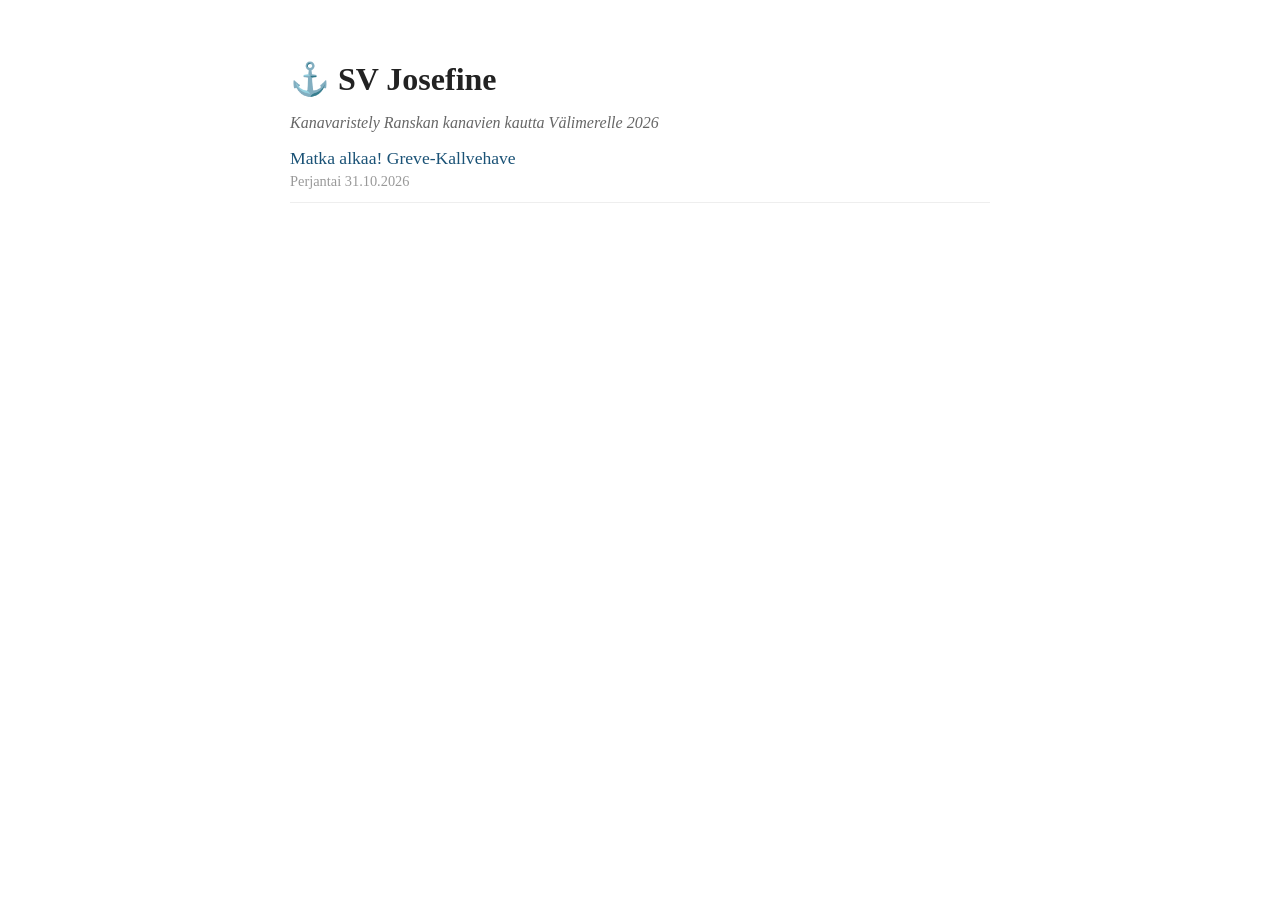
==== index.html @ 27c8bef7 "Update index.html" ====
<!DOCTYPE html>
<html lang="fi">
<head>
  <meta charset="UTF-8">
  <title>Josefine — Kanavaristely Välimerelle</title>
  <style>
    body { font-family: Georgia, serif; max-width: 700px; margin: 60px auto; padding: 0 20px; color: #222; }
    h1 { font-size: 2em; margin-bottom: 0.2em; }
    p.kuvaus { color: #666; font-style: italic; }
    ul { list-style: none; padding: 0; }
    li { margin: 12px 0; border-bottom: 1px solid #eee; padding-bottom: 12px; }
    a { color: #1a5276; text-decoration: none; font-size: 1.1em; }
    a:hover { text-decoration: underline; }
    .pvm { color: #999; font-size: 0.9em; margin-top: 4px; }
  </style>
</head>
<body>
  <h1>⚓ SV Josefine</h1>
  <p class="kuvaus">Kanavaristely Ranskan kanavien kautta Välimerelle 2026</p>
  <ul>
    <li>
      <a href="2026-09-19.html">Matka alkaa! Greve-Kallvehave</a>
      <div class="pvm">Perjantai 31.10.2026</div>
    </li>
  </ul>
</body>
</html>
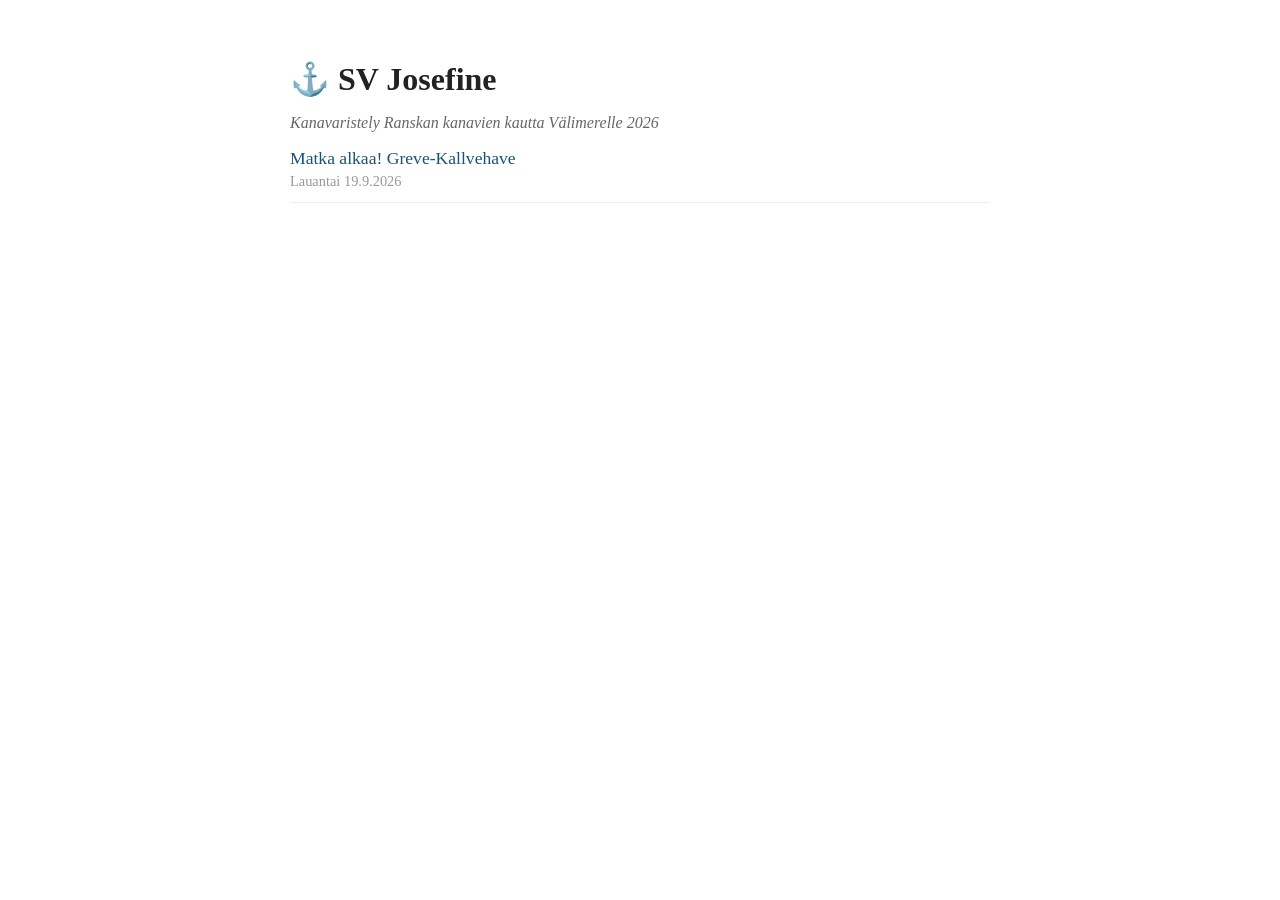
==== commit ba61f696: "Update index.html" ====
--- a/index.html
+++ b/index.html
@@ -2,7 +2,7 @@
 <html lang="fi">
 <head>
   <meta charset="UTF-8">
-  <title>Josefine — Kanavaristely Välimerelle</title>
+  <title>Josefine — Kanavia pitkin Välimerelle</title>
   <style>
     body { font-family: Georgia, serif; max-width: 700px; margin: 60px auto; padding: 0 20px; color: #222; }
     h1 { font-size: 2em; margin-bottom: 0.2em; }
@@ -20,7 +20,7 @@
   <ul>
     <li>
       <a href="2026-09-19.html">Matka alkaa! Greve-Kallvehave</a>
-      <div class="pvm">Perjantai 31.10.2026</div>
+      <div class="pvm">Lauantai 19.9.2026</div>
     </li>
   </ul>
 </body>
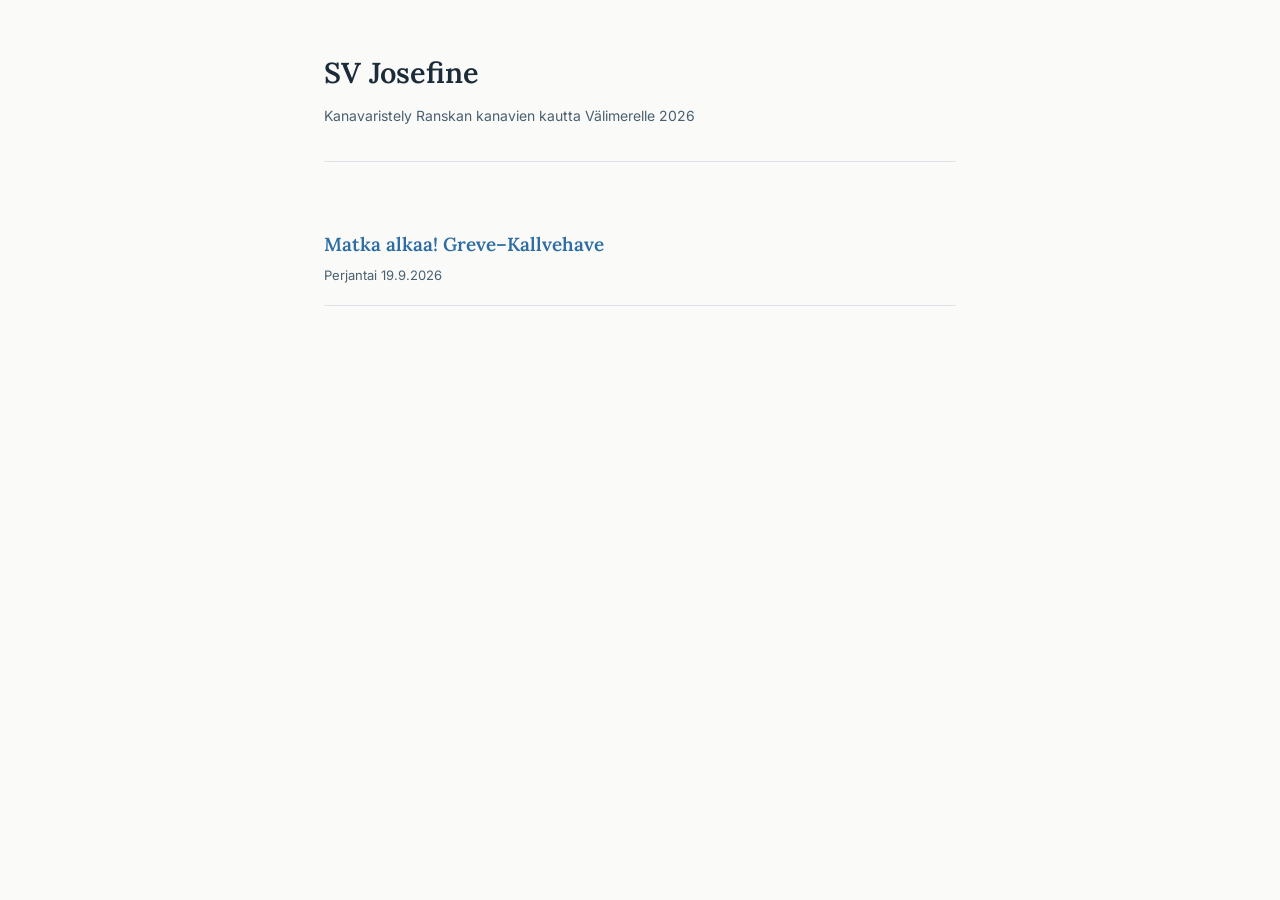
==== commit 13ad7baf: "Update index.html" ====
--- a/index.html
+++ b/index.html
@@ -2,25 +2,21 @@
 <html lang="fi">
 <head>
   <meta charset="UTF-8">
-  <title>Josefine — Kanavia pitkin Välimerelle</title>
-  <style>
-    body { font-family: Georgia, serif; max-width: 700px; margin: 60px auto; padding: 0 20px; color: #222; }
-    h1 { font-size: 2em; margin-bottom: 0.2em; }
-    p.kuvaus { color: #666; font-style: italic; }
-    ul { list-style: none; padding: 0; }
-    li { margin: 12px 0; border-bottom: 1px solid #eee; padding-bottom: 12px; }
-    a { color: #1a5276; text-decoration: none; font-size: 1.1em; }
-    a:hover { text-decoration: underline; }
-    .pvm { color: #999; font-size: 0.9em; margin-top: 4px; }
-  </style>
+  <meta name="viewport" content="width=device-width, initial-scale=1">
+  <title>SV Josefine — Kanavaristely Välimerelle 2026</title>
+  <link rel="preconnect" href="https://fonts.googleapis.com">
+  <link href="https://fonts.googleapis.com/css2?family=Lora:ital,wght@0,400;0,600;1,400&family=Inter:wght@400;500&display=swap" rel="stylesheet">
+  <link rel="stylesheet" href="style.css">
 </head>
 <body>
-  <h1>⚓ SV Josefine</h1>
-  <p class="kuvaus">Kanavaristely Ranskan kanavien kautta Välimerelle 2026</p>
-  <ul>
+  <div class="site-header">
+    <div class="site-title">SV Josefine</div>
+    <div class="site-desc">Kanavaristely Ranskan kanavien kautta Välimerelle 2026</div>
+  </div>
+  <ul class="post-list">
     <li>
-      <a href="2026-09-19.html">Matka alkaa! Greve-Kallvehave</a>
-      <div class="pvm">Lauantai 19.9.2026</div>
+      <a href="2026-09-19.html">Matka alkaa! Greve–Kallvehave</a>
+      <div class="pvm">Perjantai 19.9.2026</div>
     </li>
   </ul>
 </body>
--- a/style.css
+++ b/style.css
@@ -0,0 +1,161 @@
+/* SV Josefine — Kanavaristely Välimerelle 2026 */
+ 
+@import url('https://fonts.googleapis.com/css2?family=Lora:ital,wght@0,400;0,600;1,400&family=Inter:wght@400;500&display=swap');
+ 
+/* ── Värit ── */
+:root {
+  --ink:        #1c2b3a;
+  --ink-light:  #4a6070;
+  --paper:      #fafaf8;
+  --rule:       #dde3e8;
+  --accent:     #2e6da4;
+  --accent-dim: #e8f0f7;
+  --log-bg:     #f4f7fa;
+}
+ 
+/* ── Pohja ── */
+*, *::before, *::after { box-sizing: border-box; margin: 0; padding: 0; }
+ 
+body {
+  font-family: 'Lora', Georgia, serif;
+  font-size: 18px;
+  line-height: 1.75;
+  color: var(--ink);
+  background: var(--paper);
+  max-width: 680px;
+  margin: 0 auto;
+  padding: 48px 24px 96px;
+}
+ 
+/* ── Navigointi takaisin etusivulle ── */
+.nav-back {
+  font-family: 'Inter', sans-serif;
+  font-size: 13px;
+  color: var(--ink-light);
+  text-decoration: none;
+  letter-spacing: 0.04em;
+  display: inline-block;
+  margin-bottom: 48px;
+}
+.nav-back:hover { color: var(--accent); }
+.nav-back::before { content: "← "; }
+ 
+/* ── Otsikko ── */
+h1 {
+  font-size: 2em;
+  font-weight: 600;
+  line-height: 1.2;
+  color: var(--ink);
+  margin-bottom: 6px;
+}
+ 
+p.date {
+  font-family: 'Inter', sans-serif;
+  font-size: 14px;
+  color: var(--ink-light);
+  letter-spacing: 0.06em;
+  text-transform: uppercase;
+  margin-bottom: 32px;
+  padding-bottom: 32px;
+  border-bottom: 1px solid var(--rule);
+}
+ 
+/* ── Lokikirjaboxi ── */
+.log-box {
+  background: var(--log-bg);
+  border-left: 3px solid var(--accent);
+  border-radius: 0 4px 4px 0;
+  padding: 16px 20px;
+  margin-bottom: 36px;
+  font-family: 'Inter', sans-serif;
+  font-size: 14px;
+  color: var(--ink-light);
+  line-height: 1.9;
+}
+.log-box ul { list-style: none; }
+.log-box li { padding: 1px 0; }
+.log-box strong { color: var(--ink); font-weight: 500; }
+ 
+/* ── Leipäteksti ── */
+p {
+  margin-bottom: 1.4em;
+  color: var(--ink);
+}
+ 
+/* ── Kuvat ── */
+.photo-row {
+  display: flex;
+  gap: 12px;
+  margin-top: 48px;
+  padding-top: 32px;
+  border-top: 1px solid var(--rule);
+}
+ 
+.photo-slot {
+  flex: 1;
+  border-radius: 4px;
+  overflow: hidden;
+  background: var(--log-bg);
+}
+ 
+.photo-slot.portrait {
+  aspect-ratio: 2 / 3;
+}
+ 
+.photo-slot img {
+  width: 100%;
+  height: 100%;
+  object-fit: cover;
+  display: block;
+}
+ 
+.photo-slot figcaption {
+  font-family: 'Inter', sans-serif;
+  font-size: 12px;
+  color: var(--ink-light);
+  padding: 8px 10px;
+  line-height: 1.4;
+  background: var(--log-bg);
+}
+ 
+/* ── Etusivu ── */
+.site-header {
+  margin-bottom: 48px;
+  padding-bottom: 32px;
+  border-bottom: 1px solid var(--rule);
+}
+ 
+.site-title {
+  font-size: 1.6em;
+  font-weight: 600;
+  color: var(--ink);
+  margin-bottom: 6px;
+}
+ 
+.site-desc {
+  font-family: 'Inter', sans-serif;
+  font-size: 14px;
+  color: var(--ink-light);
+}
+ 
+.post-list { list-style: none; }
+ 
+.post-list li {
+  padding: 18px 0;
+  border-bottom: 1px solid var(--rule);
+}
+ 
+.post-list a {
+  font-size: 1.05em;
+  color: var(--accent);
+  text-decoration: none;
+  font-weight: 600;
+}
+.post-list a:hover { text-decoration: underline; }
+ 
+.post-list .pvm {
+  font-family: 'Inter', sans-serif;
+  font-size: 13px;
+  color: var(--ink-light);
+  margin-top: 3px;
+}
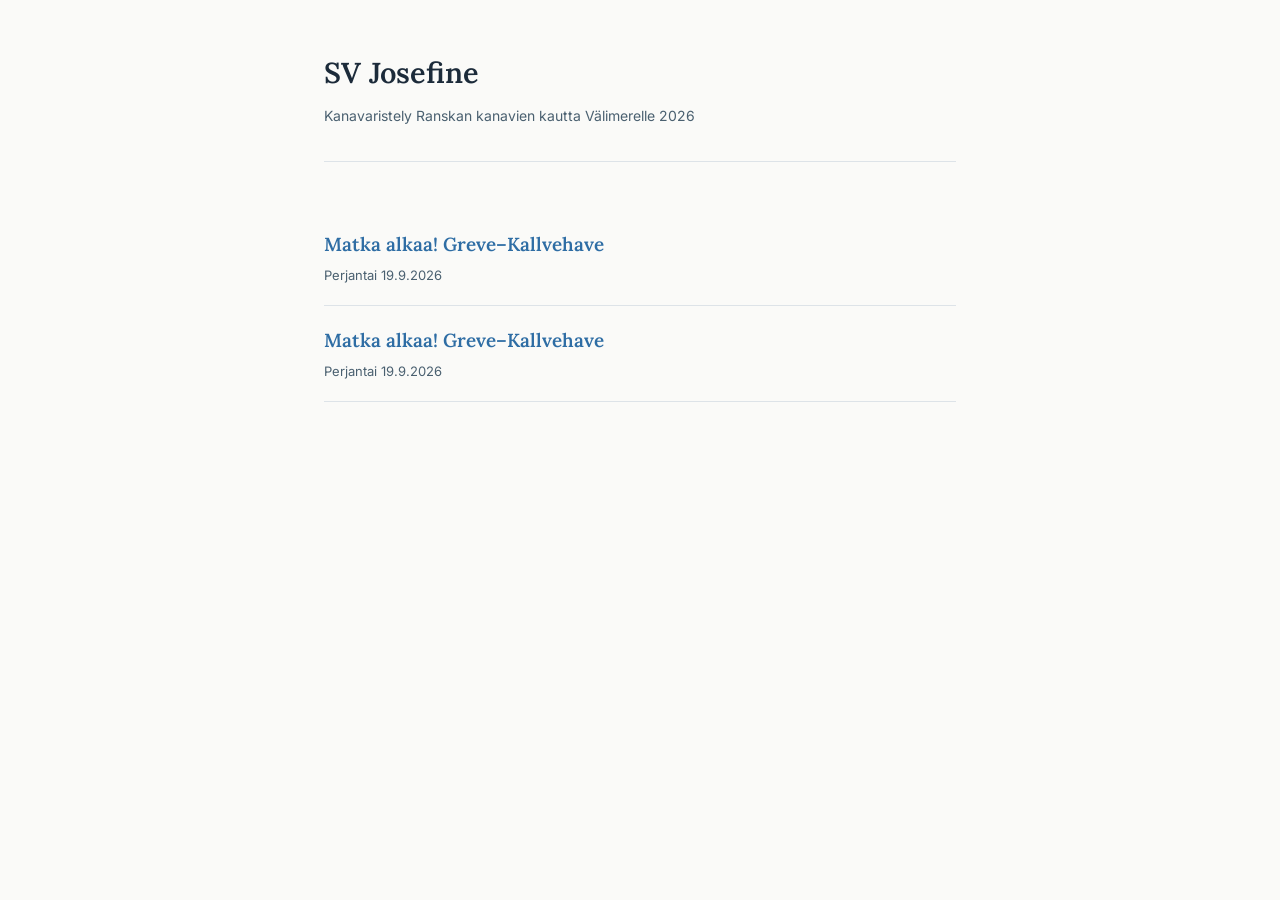
==== commit f0754793: "Update index.html" ====
--- a/index.html
+++ b/index.html
@@ -15,7 +15,11 @@
   </div>
   <ul class="post-list">
     <li>
-      <a href="2026-09-19.html">Matka alkaa! Greve–Kallvehave</a>
+      <a href="2025-09-19.html">Matka alkaa! Greve–Kallvehave</a>
+      <div class="pvm">Perjantai 19.9.2026</div>
+    </li>
+    <li>
+      <a href="2025-09-20.html">Matka alkaa! Greve–Kallvehave</a>
       <div class="pvm">Perjantai 19.9.2026</div>
     </li>
   </ul>
--- a/style.css
+++ b/style.css
@@ -159,3 +159,35 @@
   color: var(--ink-light);
   margin-top: 3px;
 }
+ 
+/* ── Navigointi ── */
+.post-nav {
+  display: flex;
+  justify-content: space-between;
+  align-items: center;
+  gap: 16px;
+  font-family: 'Inter', sans-serif;
+  font-size: 13px;
+  color: var(--ink-light);
+  padding: 16px 0;
+  border-top: 1px solid var(--rule);
+  border-bottom: 1px solid var(--rule);
+}
+ 
+.post-nav a {
+  color: var(--ink-light);
+  text-decoration: none;
+  max-width: 38%;
+  line-height: 1.4;
+}
+.post-nav a:hover { color: var(--accent); }
+ 
+.post-nav .prev::before { content: "← "; }
+.post-nav .next::after  { content: " →"; }
+.post-nav .home         { color: var(--rule); letter-spacing: 0.04em; flex-shrink: 0; }
+.post-nav .home:hover   { color: var(--accent); }
+ 
+.post-nav .prev,
+.post-nav .next { flex: 1; }
+.post-nav .next { text-align: right; }
+ 
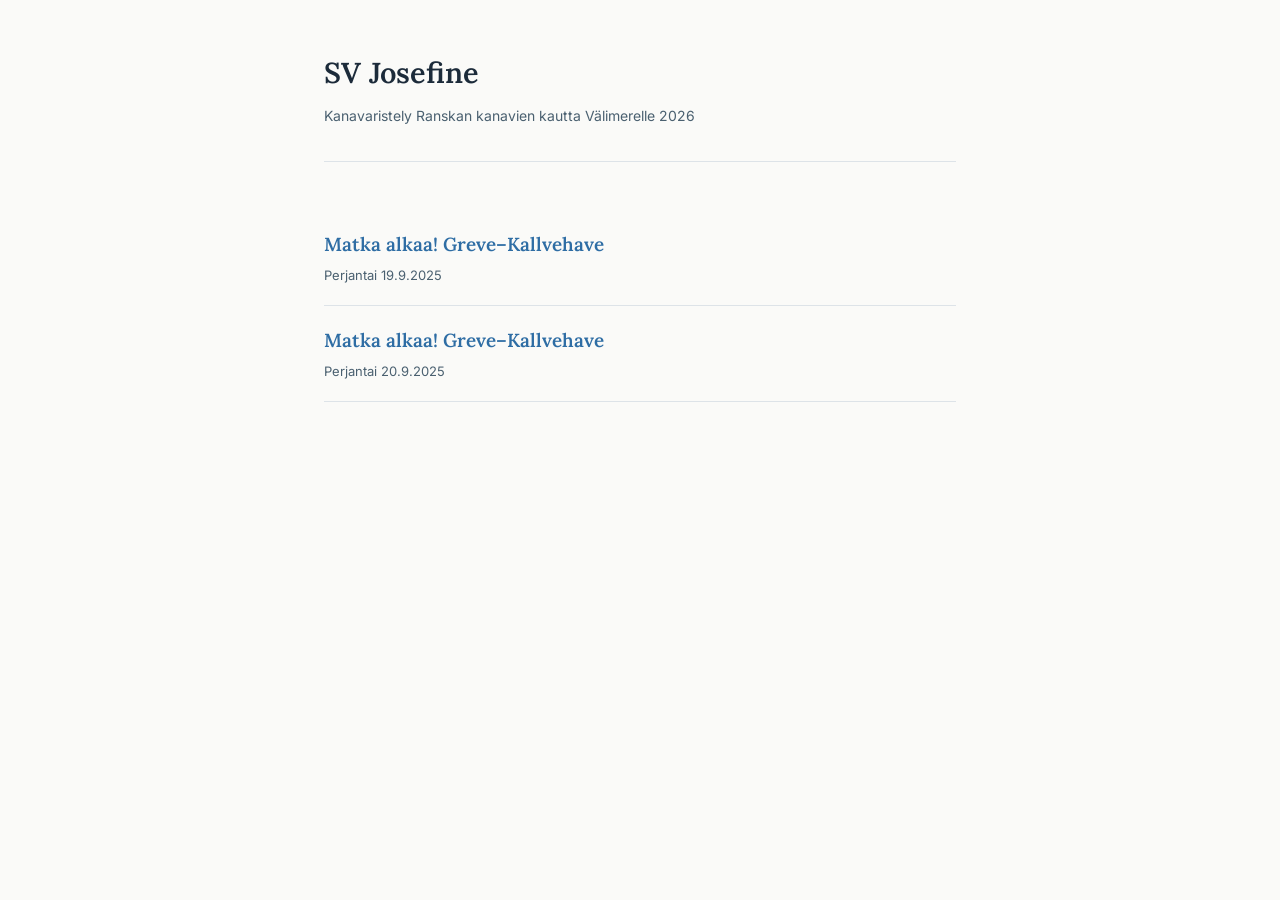
==== commit ecc37aa2: "Update index.html" ====
--- a/index.html
+++ b/index.html
@@ -16,11 +16,11 @@
   <ul class="post-list">
     <li>
       <a href="2025-09-19.html">Matka alkaa! Greve–Kallvehave</a>
-      <div class="pvm">Perjantai 19.9.2026</div>
+      <div class="pvm">Perjantai 19.9.2025</div>
     </li>
     <li>
       <a href="2025-09-20.html">Matka alkaa! Greve–Kallvehave</a>
-      <div class="pvm">Perjantai 19.9.2026</div>
+      <div class="pvm">Perjantai 20.9.2025</div>
     </li>
   </ul>
 </body>
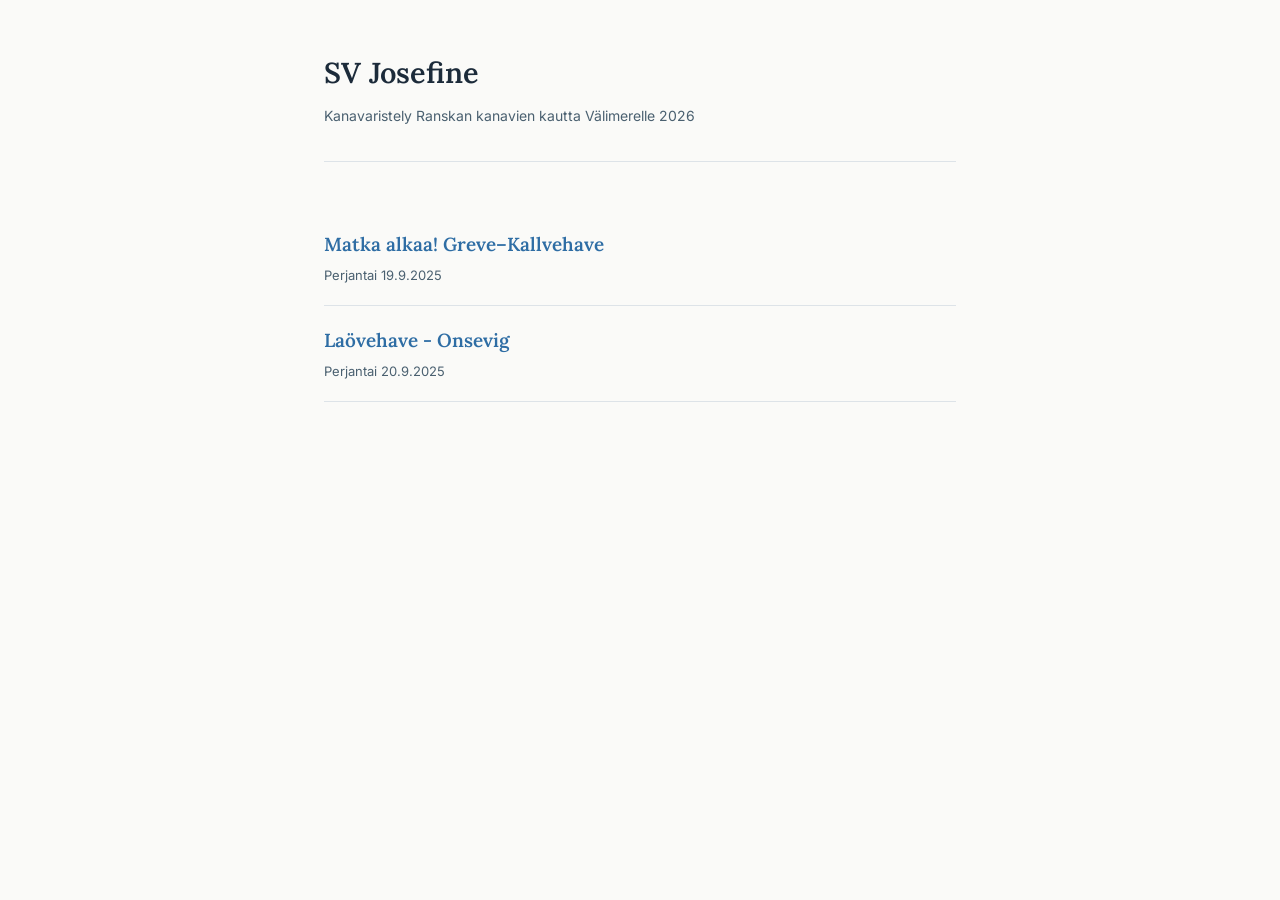
==== commit fb6dfea8: "Update index.html" ====
--- a/index.html
+++ b/index.html
@@ -3,7 +3,7 @@
 <head>
   <meta charset="UTF-8">
   <meta name="viewport" content="width=device-width, initial-scale=1">
-  <title>SV Josefine — Kanavaristely Välimerelle 2026</title>
+  <title>SY Josefine — Tervetuloa Josefinen matkaan</title>
   <link rel="preconnect" href="https://fonts.googleapis.com">
   <link href="https://fonts.googleapis.com/css2?family=Lora:ital,wght@0,400;0,600;1,400&family=Inter:wght@400;500&display=swap" rel="stylesheet">
   <link rel="stylesheet" href="style.css">
@@ -19,7 +19,7 @@
       <div class="pvm">Perjantai 19.9.2025</div>
     </li>
     <li>
-      <a href="2025-09-20.html">Matka alkaa! Greve–Kallvehave</a>
+      <a href="2025-09-20.html">Laövehave - Onsevig</a>
       <div class="pvm">Perjantai 20.9.2025</div>
     </li>
   </ul>
